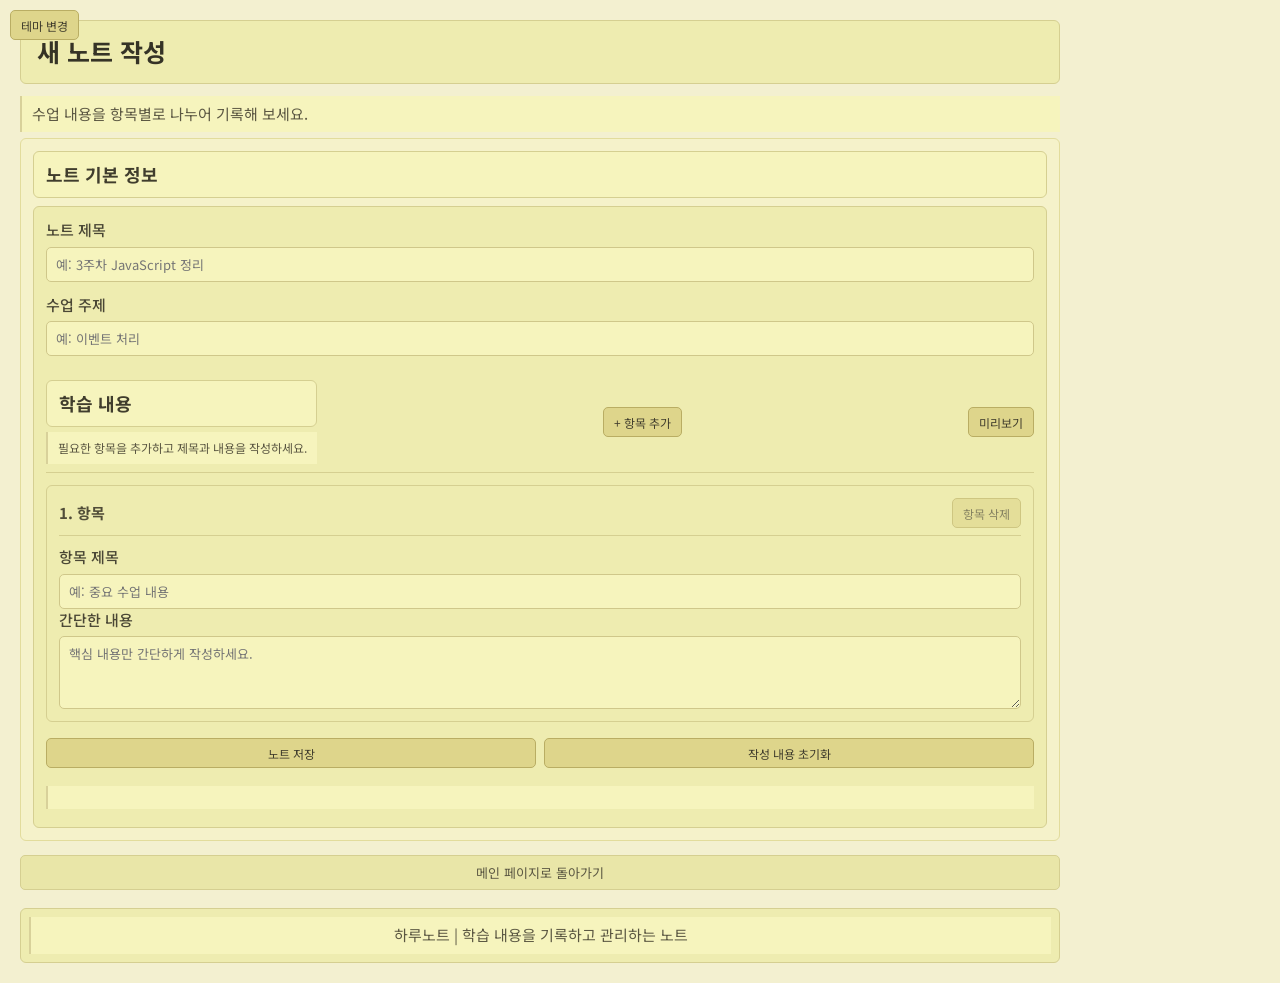
==== newnote.html @ ce01e960 "중간시험 사이트 추가" ====
<!DOCTYPE html>
<html lang="ko">
<head>
    <meta charset="UTF-8">
    <meta name="viewport" content="width=device-width, initial-scale=1.0">
    <meta name="description" content="하루노트에서 수업 내용을 항목별로 정리합니다.">
    <title>새 노트 작성 | 하루노트</title>
    <link rel="stylesheet" href="style.css">
    <script src="script.js" defer></script>
    <script src="newnote.js" defer></script>
</head>
<body>
    <header>
        <button type="button" id="themeButton" class="theme-button">테마 변경</button>
        <h1>새 노트 작성</h1>
        <p>수업 내용을 항목별로 나누어 기록해 보세요.</p>
    </header>

    <main>
        <section id="newNoteSection">
            <h2>노트 기본 정보</h2>

            <form id="newNoteForm">
                <div class="form-group">
                    <label for="noteTitle">노트 제목</label>
                    <input
                        type="text"
                        id="noteTitle"
                        maxlength="60"
                        placeholder="예: 3주차 JavaScript 정리"
                        required
                    >
                </div>

                <div class="form-group">
                    <label for="noteSubject">수업 주제</label>
                    <input
                        type="text"
                        id="noteSubject"
                        maxlength="60"
                        placeholder="예: 이벤트 처리"
                    >
                </div>

                <div class="note-section-heading">
                    <div>
                        <h2>학습 내용</h2>
                        <p>필요한 항목을 추가하고 제목과 내용을 작성하세요.</p>
                    </div>
                    <button type="button" id="addSectionButton">
                        + 항목 추가
                    </button>

                     <button type="button" id="previewButton">
            미리보기
        </button>
                </div>

                <div id="noteSections">
                    <article class="note-section-item">
                        <div class="note-section-item-header">
                            <h3 class="section-number">1. 항목</h3>
                            <button
                                type="button"
                                class="delete-section-button"
                            >
                                항목 삭제
                            </button>
                        </div>

                        <div class="form-group">
                            <label class="section-title-label">항목 제목</label>
                            <input
                                type="text"
                                class="section-title"
                                maxlength="80"
                                placeholder="예: 중요 수업 내용"
                                required
                            >
                        </div>

                        <div class="form-group">
    <label class="section-content-label">간단한 내용</label>
    <textarea
        class="section-content"
        rows="3"
        maxlength="1000"
        placeholder="핵심 내용만 간단하게 작성하세요."
        required
    ></textarea>
</div>
                    </article>
                </div>

                <div class="form-buttons">
                    <button type="submit" id="newNoteSaveButton">
                        노트 저장
                    </button>
                    <button type="reset" id="newNoteResetButton">
                        작성 내용 초기화
                    </button>
                </div>

                <p id="newNoteMessage" aria-live="polite"></p>
            </form>
        </section>

        <nav aria-label="페이지 이동">
            <a href="index.html">메인 페이지로 돌아가기</a>
        </nav>
    </main>

    <footer>
        <p>하루노트 | 학습 내용을 기록하고 관리하는 노트</p>
    </footer>
</body>
</html>
---- style.css ----
@import url("https://fonts.googleapis.com/css2?family=Noto+Sans+KR:wght@400;500;700&display=swap");

* {
    box-sizing: border-box;
}

html {
    scroll-behavior: smooth;
}

body {
    margin: 0;
    padding: 20px;
    padding-right: 220px;
    color: #4a4735;
    font-family: "Noto Sans KR", sans-serif;
    font-size: 15px;
    line-height: 1.5;
    background-color: #f3f0d0;
}

header,
main,
footer {
    width: 100%;
    max-width: 1100px;
    margin: 0 auto;
}

h1, h2, h3, h4, p {
    overflow-wrap: anywhere;
}

h1 {
    margin: 0 0 12px;
    padding: 12px 16px;
    border: 1px solid #d5cf91;
    border-radius: 6px;
    background-color: #eeecb0;
    color: #353326;
    font-size: 25px;
}

h2 {
    margin: 0 0 10px;
    padding: 9px 12px;
    border: 1px solid #d5cf91;
    border-radius: 6px;
    background-color: #f6f4bd;
    color: #403d2d;
    font-size: 18px;
}

h3 {
    margin: 10px 0 6px;
    padding: 5px 8px;
    border-bottom: 1px solid #d5cf91;
    color: #514d38;
    font-size: 15px;
}

h4 {
    margin: 0 0 6px;
    color: #403d2d;
}

p {
    margin: 6px 0;
    padding: 7px 10px;
    border-left: 2px solid #d8d19a;
    background-color: #f6f4bd;
    color: #5b5742;
}

a {
    color: #655b32;
}

a:focus-visible,
button:focus-visible,
input:focus-visible,
textarea:focus-visible {
    outline: 2px solid #8b8040;
    outline-offset: 2px;
}

/* 상단 영역 */
.header-layout {
    display: flex;
    align-items: flex-start;
    justify-content: space-between;
    gap: 14px;
}

.header-intro {
    flex: 1;
    min-width: 0;
}

.service-subtitle {
    margin-bottom: 6px;
    font-size: 15px;
    font-weight: 700;
}

/* 메뉴 */
nav {
    display: flex;
    flex-wrap: wrap;
    gap: 8px;
    margin: 12px auto;
}

nav a {
    flex: 1;
    min-width: 0;
    padding: 7px 9px;
    border: 1px solid #d5cf91;
    border-radius: 5px;
    background-color: #e9e6a8;
    color: #5b5742;
    text-align: center;
    text-decoration: none;
    font-size: 13px;
}

nav a:hover {
    background-color: #ded58b;
}

/* 페이지 콘텐츠 */
main {
    min-width: 0;
}

main > section {
    margin-bottom: 14px;
    padding: 12px;
    border: 1px solid #e2dc9c;
    border-radius: 6px;
    background-color: rgb(246 244 189 / 35%);
}

main > section > p {
    font-size: 13px;
}

main > section > h2 {
    margin-bottom: 8px;
}

/* 기능 카드 */
.feature-grid {
    display: grid;
    grid-template-columns: repeat(3, minmax(0, 1fr));
    align-items: stretch;
    gap: 8px;
    margin: 10px 0;
}

.feature-card {
    min-width: 0;
    margin: 0;
    padding: 9px;
    border: 1px solid #d5cf91;
    border-radius: 5px;
    background-color: #e9e6a8;
    color: #5b5742;
}

.feature-card h3 {
    margin: 0 0 5px;
    padding: 0 0 5px;
    font-size: 13px;
}

.feature-card p {
    margin: 0;
    padding: 6px;
    font-size: 12px;
    line-height: 1.45;
}

/* 이용 순서 */
.flow-list {
    display: flex;
    align-items: stretch;
    gap: 12px;
    list-style: none;
    padding: 0;
    margin: 10px 0;
}

.flow-list li {
    position: relative;
    flex: 1;
    min-width: 0;
    padding: 8px;
    border: 1px solid #d0c87f;
    border-radius: 5px;
    background-color: #f6f4bd;
    color: #514d38;
    text-align: center;
    font-size: 12px;
}

.flow-list li:not(:last-child)::after {
    content: "→";
    position: absolute;
    right: -11px;
    top: 50%;
    transform: translateY(-50%);
    color: #a59b55;
    font-weight: 700;
}

ol:not(.flow-list) {
    padding-left: 22px;
}

ol:not(.flow-list) li {
    padding: 2px 0;
}

/* 학습 체크리스트: 오른쪽 위 */
#studyChecklist {
    position: fixed;
    top: 16px;
    right: 16px;
    z-index: 1000;
    width: 175px;
    max-height: 40vh;
    overflow-y: auto;
    padding: 10px;
    border: 1px solid #d5cf91;
    border-radius: 6px;
    background-color: #eeecb0;
    box-shadow: 0 3px 10px rgb(74 71 53 / 10%);
}

#studyChecklist h2 {
    margin: 0 0 8px;
    font-size: 14px;
}

.study-list {
    list-style: none;
    padding: 0;
    margin: 6px 0;
}

.study-list li {
    margin: 4px 0;
    padding: 5px 6px;
    border-radius: 4px;
    background-color: rgb(255 255 255 / 20%);
}

.study-item {
    display: flex;
    align-items: center;
    gap: 6px;
    margin: 0;
    font-size: 12px;
    cursor: pointer;
}

.study-item input {
    flex: 0 0 auto;
    width: auto;
    margin: 0;
}

#studyProgress,
#studyCompleteMessage {
    margin: 5px 0;
    font-size: 12px;
}

#studyProgress {
    font-weight: 700;
}

#studyCompleteButton {
    width: 100%;
}

/* 테마 버튼 */
.theme-button {
    position: fixed;
    top: 10px;
    left: 10px;
    z-index: 1100;
}

/* 간단 메모: 체크리스트 아래 */
#memoWidget {
    position: fixed;
    top: calc(16px + 40vh + 12px);
    right: 16px;
    z-index: 900;
    width: 175px;
    max-height: 35vh;
    overflow-y: auto;
    padding: 10px;
    border: 1px solid #d5cf91;
    border-radius: 6px;
    background-color: #eeecb0;
    color: #4a4735;
    box-shadow: 0 3px 10px rgb(74 71 53 / 10%);
}

#memoWidget label {
    display: block;
    margin-bottom: 5px;
    font-size: 13px;
    font-weight: 700;
}

#memoWidget input,
#memoWidget textarea {
    width: 100%;
}

#memoWidget p {
    margin-bottom: 0;
    font-size: 11px;
}

/* 버튼 */
button {
    min-height: 30px;
    padding: 5px 10px;
    border: 1px solid #b9ad63;
    border-radius: 5px;
    background-color: #ded58b;
    color: #403d2d;
    font-family: "Noto Sans KR", sans-serif;
    font-size: 12px;
    cursor: pointer;
}

button:hover:not(:disabled) {
    background-color: #d3c879;
}

button:disabled {
    opacity: 0.6;
    cursor: not-allowed;
}

/* 입력 요소 */
input,
textarea {
    width: 100%;
    min-width: 0;
    padding: 7px 9px;
    border: 1px solid #cfc78a;
    border-radius: 5px;
    background-color: #f6f4bd;
    color: #403d2d;
    font-family: "Noto Sans KR", sans-serif;
    font-size: 13px;
}

input[type="checkbox"] {
    accent-color: #82783d;
}

textarea {
    resize: vertical;
}

/* 노트 작성 폼 */
#noteForm,
#newNoteForm {
    display: flex;
    flex-direction: column;
    align-items: stretch;
    gap: 8px;
    padding: 12px;
    border: 1px solid #d5cf91;
    border-radius: 6px;
    background-color: #eeecb0;
}

#noteForm label,
#newNoteForm label {
    font-weight: 500;
}

.form-group {
    display: flex;
    flex-direction: column;
    gap: 5px;
}

.form-buttons {
    display: flex;
    flex-wrap: wrap;
    gap: 8px;
    margin-top: 4px;
}

#saveMessage,
#newNoteMessage,
#memoMessage,
#studyCompleteMessage,
#noteListMessage {
    min-height: 1.5em;
    overflow-wrap: anywhere;
}

#saveMessage.is-saved {
    background-color: #e9edcf;
    color: #40543b;
    font-weight: 700;
}

#saveMessage.is-error {
    background-color: #f4e5bd;
    color: #76502c;
    font-weight: 700;
}

/* 저장된 노트 */
.note-list {
    display: grid;
    grid-template-columns: repeat(auto-fit, minmax(220px, 1fr));
    gap: 8px;
    padding: 0;
    margin: 8px 0;
    list-style: none;
}

.note-item {
    min-width: 0;
    padding: 10px;
    border: 1px solid #d5cf91;
    border-radius: 5px;
    background-color: #e9e6a8;
    color: #5b5742;
}

.note-item h4 {
    font-size: 14px;
}

.note-item p {
    white-space: pre-wrap;
    font-size: 12px;
}

.note-item small {
    display: block;
    margin-top: 6px;
    font-size: 11px;
}

.note-buttons {
    display: flex;
    flex-wrap: wrap;
    gap: 6px;
    margin-top: 8px;
}

/* 새 노트 작성 링크 */
.note-create-link {
    margin-top: 6px;
    padding: 8px 10px;
    border: 1px solid #d8d08a;
    border-radius: 5px;
    background-color: rgb(255 255 255 / 25%);
    text-align: center;
}

.note-create-link a {
    display: block;
    color: #655b32;
    font-size: 12px;
    text-decoration: none;
}

.note-create-link a:hover {
    text-decoration: underline;
}

/* 탭 */
.tabs {
    display: flex;
    flex-wrap: wrap;
    gap: 6px;
    margin-bottom: 8px;
}

.tab {
    background-color: #e9e6a8;
}

.tab.is-active {
    border-bottom: 3px solid #82783d;
    background-color: #ded58b;
    font-weight: 700;
}

.panel {
    padding: 12px;
    border: 1px solid #d5cf91;
    border-radius: 6px;
    background-color: #f6f4bd;
    color: #4a4735;
}

.panel[hidden],
[hidden] {
    display: none !important;
}

/* 하단 */
footer {
    margin-top: 18px;
    padding: 8px;
    border: 1px solid #d5cf91;
    border-radius: 6px;
    background-color: #eeecb0;
    color: #5b5742;
    text-align: center;
}

footer p {
    margin: 0;
}

/* 다크 테마 */
body.dark {
    background-color: #20212a;
    color: #f4f4f8;
}

body.dark h1,
body.dark footer,
body.dark #studyChecklist,
body.dark #memoWidget,
body.dark #noteForm,
body.dark #newNoteForm {
    border-color: #50515f;
    background-color: #2d2e38;
    color: #f4f4f8;
}

body.dark h2,
body.dark p,
body.dark .panel {
    border-color: #50515f;
    background-color: #2d2e38;
    color: #f4f4f8;
}

body.dark h3,
body.dark h4 {
    color: #f4f4f8;
}

body.dark main > section {
    border-color: #50515f;
    background-color: rgb(45 46 56 / 45%);
}

body.dark nav a,
body.dark .feature-card,
body.dark .note-item,
body.dark .flow-list li,
body.dark .study-list li,
body.dark .note-create-link {
    border-color: #50515f;
    background-color: #363744;
    color: #f4f4f8;
}

body.dark button,
body.dark .tab {
    border-color: #50515f;
    background-color: #363744;
    color: #f4f4f8;
}

body.dark button:hover:not(:disabled),
body.dark .tab.is-active {
    background-color: #48495a;
}

body.dark input,
body.dark textarea {
    border-color: #50515f;
    background-color: #20212a;
    color: #f4f4f8;
}

body.dark .note-create-link a {
    color: #f4f4f8;
}

body.dark #saveMessage.is-saved {
    background-color: #293b2c;
    color: #a9e5a5;
}

body.dark #saveMessage.is-error {
    background-color: #44332d;
    color: #ffb4a6;
}

/* 노트 목록 영역 */
#noteListSection {
    display: flex;
    flex-direction: column;
    gap: 8px;
}

#noteListSection .note-create-link {
    margin: 0;
    padding: 8px 10px;
    border: 1px solid #d5cf91;
    border-radius: 5px;
    background-color: #e9e6a8;
    text-align: center;
}

#noteListSection .note-create-link a {
    display: block;
    color: #5b5742;
    font-size: 13px;
    text-decoration: none;
}

#noteListSection .note-create-link a:hover {
    text-decoration: underline;
}

/* 태블릿 및 모바일 */
@media (max-width: 768px) {
    body {
         padding-right: 390px;
    }
    .header-layout {
        flex-direction: column;
    }

    @media (max-width: 768px) {
    body {
        padding-right: 16px;
    }

    #studyChecklist,
    #memoWidget {
        position: static;
        width: 100%;
        max-height: none;
        overflow: visible;
        margin: 12px 0;
    }
}

    .feature-grid,
    .note-list {
        grid-template-columns: 1fr;
    }

    nav {
        flex-direction: column;
        gap: 6px;
    }

    nav a {
        flex: none;
        width: 100%;
    }

    .flow-list {
        flex-direction: column;
        gap: 14px;
    }

    .flow-list li {
        width: 100%;
    }

    .flow-list li:not(:last-child)::after {
        content: "↓";
        top: auto;
        right: 50%;
        bottom: -15px;
        transform: translateX(50%);
    }

    main {
        padding-bottom: 0;
    }
}

@media (max-width: 390px) {
    body {
        padding: 12px;
    }

    h1 {
        padding: 10px 12px;
        font-size: 22px;
    }

    h2 {
        font-size: 16px;
    }

    main > section {
        padding: 9px;
    }

    .form-buttons button {
        flex: 1;
    }
}


/* 새 노트 작성 화면 */
#newNoteSection {
    min-width: 0;
}

#newNoteForm {
    display: flex;
    flex-direction: column;
    gap: 12px;
}

#newNoteForm .form-group {
    display: flex;
    flex-direction: column;
    gap: 5px;
}

#newNoteForm input,
#newNoteForm textarea {
    width: 100%;
    min-width: 0;
}

.note-section-heading {
    display: flex;
    align-items: center;
    justify-content: space-between;
    flex-wrap: wrap;
    gap: 10px;
    margin-top: 12px;
    padding-bottom: 8px;
    border-bottom: 1px solid #d5cf91;
}

.note-section-heading h2 {
    margin: 0;
}

.note-section-heading p {
    margin: 5px 0 0;
    font-size: 12px;
}

#noteSections {
    display: flex;
    flex-direction: column;
    gap: 12px;
}

.note-section-item {
    min-width: 0;
    padding: 12px;
    border: 1px solid #d5cf91;
    border-radius: 6px;
    background-color: #eeecb0;
}

.note-section-item-header {
    display: flex;
    align-items: center;
    justify-content: space-between;
    gap: 8px;
    margin-bottom: 10px;
    padding-bottom: 7px;
    border-bottom: 1px solid #d5cf91;
}

.note-section-item-header h3 {
    margin: 0;
    padding: 0;
    border: 0;
    font-size: 15px;
}

.delete-section-button {
    flex-shrink: 0;
}

#addSectionButton {
    flex-shrink: 0;
}

#newNoteForm .form-buttons {
    display: flex;
    flex-wrap: wrap;
    gap: 8px;
}

#newNoteForm .form-buttons button {
    flex: 1;
}

#newNoteMessage {
    min-height: 1.5em;
    overflow-wrap: anywhere;
}

/* 다크 테마 */
body.dark .note-section-item {
    border-color: #50515f;
    background-color: #2d2e38;
    color: #f4f4f8;
}

body.dark .note-section-item-header {
    border-color: #50515f;
}

body.dark .note-section-item-header h3 {
    color: #f4f4f8;
}

/* 모바일 */
@media (max-width: 768px) {
    .note-section-heading {
        align-items: stretch;
        flex-direction: column;
    }

    #addSectionButton {
        width: 100%;
    }

    .note-section-item {
        padding: 9px;
    }
}

.note-section-actions {
    display: flex;
    flex-wrap: wrap;
    gap: 6px;
}

.note-section-actions button {
    padding: 8px 12px;
}

#newNoteForm .section-content {
    min-height: 65px;
    resize: vertical;
}

@media (max-width: 768px) {
    .note-section-actions {
        width: 100%;
    }

    .note-section-actions button {
        flex: 1;
    }
}
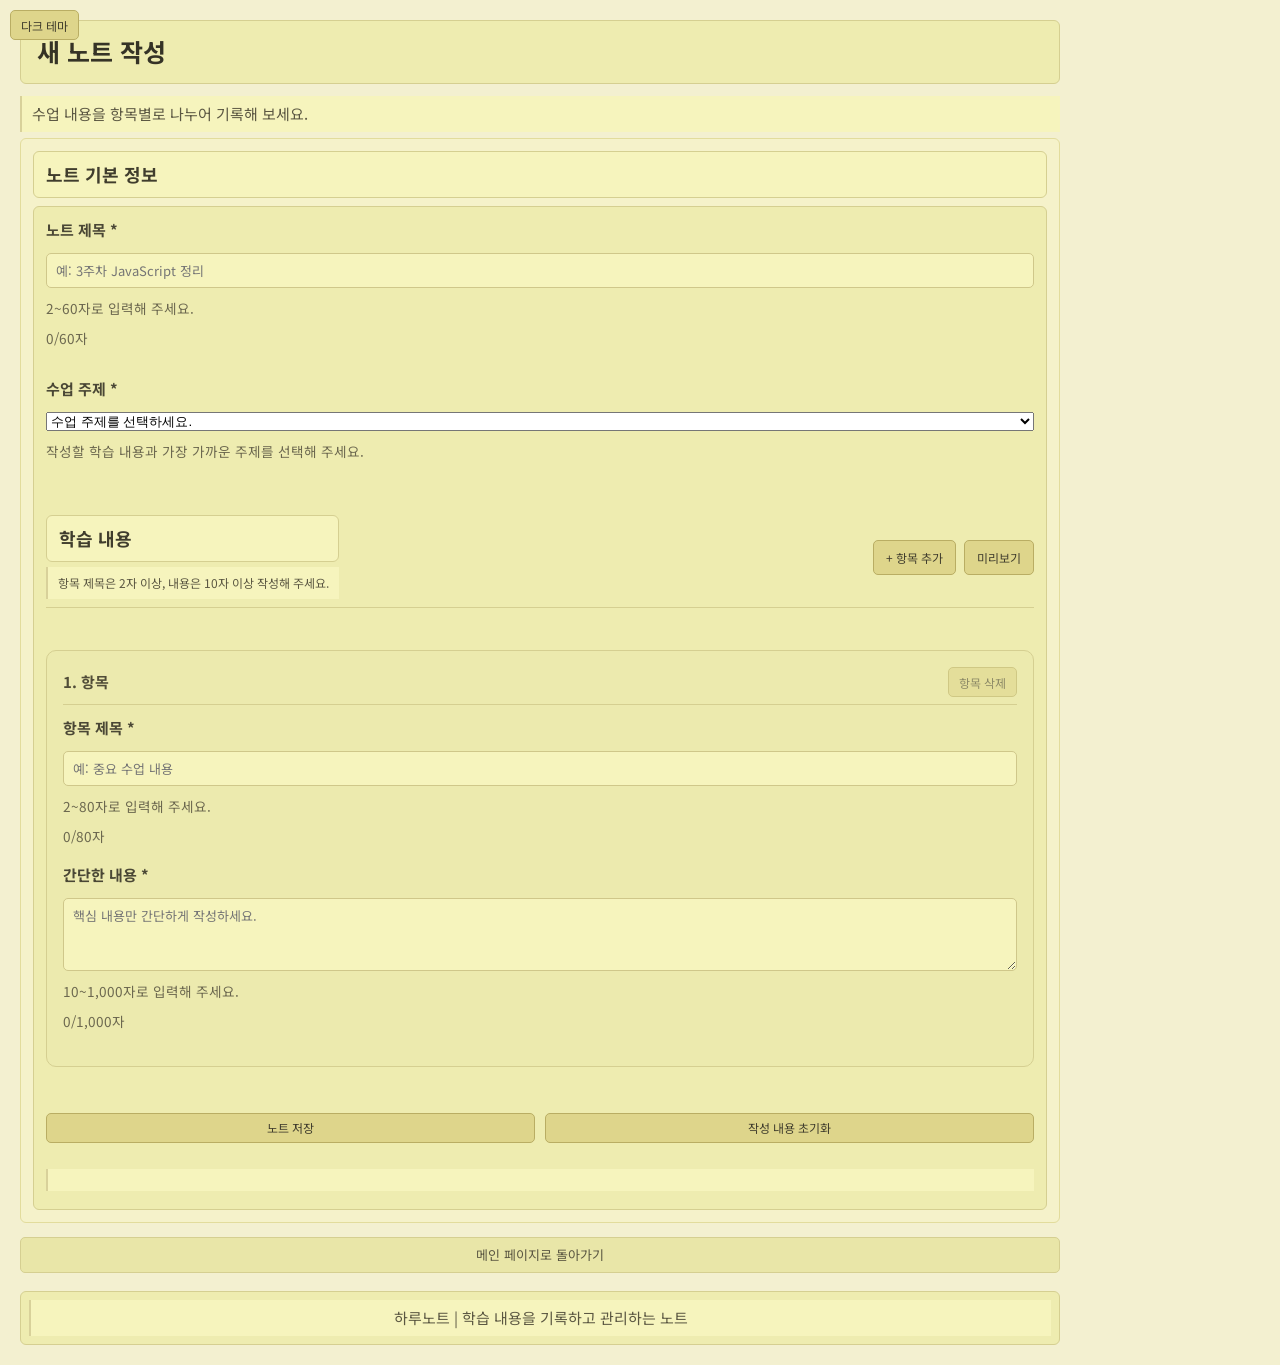
==== commit d4f4e2b0: "9주차 수업 내용" ====
--- a/newnote.html
+++ b/newnote.html
@@ -1,4 +1,3 @@
-
 <!DOCTYPE html>
 <html lang="ko">
 <head>
@@ -7,6 +6,7 @@
     <meta name="description" content="하루노트에서 수업 내용을 항목별로 정리합니다.">
     <title>새 노트 작성 | 하루노트</title>
     <link rel="stylesheet" href="style.css">
+    <link rel="stylesheet" href="style-additions.css">
     <script src="script.js" defer></script>
     <script src="newnote.js" defer></script>
 </head>
@@ -21,88 +21,114 @@
         <section id="newNoteSection">
             <h2>노트 기본 정보</h2>
 
-            <form id="newNoteForm">
+            <form id="newNoteForm" novalidate>
                 <div class="form-group">
-                    <label for="noteTitle">노트 제목</label>
+                    <label for="noteTitle">노트 제목 <span aria-hidden="true">*</span></label>
                     <input
                         type="text"
                         id="noteTitle"
+                        minlength="2"
                         maxlength="60"
                         placeholder="예: 3주차 JavaScript 정리"
+                        aria-describedby="noteTitleHelp noteTitleCount noteTitleError"
                         required
                     >
+                    <small id="noteTitleHelp" class="field-help">2~60자로 입력해 주세요.</small>
+                    <small id="noteTitleCount" class="field-count">0/60자</small>
+                    <p id="noteTitleError" class="field-feedback" aria-live="polite"></p>
                 </div>
 
                 <div class="form-group">
-                    <label for="noteSubject">수업 주제</label>
+                    <label for="noteSubject">수업 주제 <span aria-hidden="true">*</span></label>
+                    <select
+                        id="noteSubject"
+                        required
+                        aria-describedby="noteSubjectHelp noteSubjectError"
+                    >
+                        <option value="">수업 주제를 선택하세요.</option>
+                        <option value="Python">Python</option>
+                        <option value="HTML / CSS">HTML / CSS</option>
+                        <option value="JavaScript">JavaScript</option>
+                        <option value="Java">Java</option>
+                        <option value="기타">기타</option>
+                    </select>
+                    <small id="noteSubjectHelp" class="field-help">작성할 학습 내용과 가장 가까운 주제를 선택해 주세요.</small>
+                    <p id="noteSubjectError" class="field-feedback" aria-live="polite"></p>
+                </div>
+
+                <div id="customSubjectGroup" class="form-group conditional-field" hidden>
+                    <label for="customSubject">직접 입력할 주제 <span aria-hidden="true">*</span></label>
                     <input
                         type="text"
-                        id="noteSubject"
+                        id="customSubject"
+                        minlength="2"
                         maxlength="60"
-                        placeholder="예: 이벤트 처리"
+                        placeholder="수업 주제를 직접 입력하세요."
+                        aria-describedby="customSubjectHelp customSubjectError"
+                        disabled
                     >
+                    <small id="customSubjectHelp" class="field-help">2~60자로 입력해 주세요.</small>
+                    <p id="customSubjectError" class="field-feedback" aria-live="polite"></p>
                 </div>
 
                 <div class="note-section-heading">
                     <div>
                         <h2>학습 내용</h2>
-                        <p>필요한 항목을 추가하고 제목과 내용을 작성하세요.</p>
+                        <p>항목 제목은 2자 이상, 내용은 10자 이상 작성해 주세요.</p>
                     </div>
-                    <button type="button" id="addSectionButton">
-                        + 항목 추가
-                    </button>
-
-                     <button type="button" id="previewButton">
-            미리보기
-        </button>
+                    <div class="note-section-actions">
+                        <button type="button" id="addSectionButton">+ 항목 추가</button>
+                        <button type="button" id="previewButton">미리보기</button>
+                    </div>
                 </div>
 
                 <div id="noteSections">
                     <article class="note-section-item">
                         <div class="note-section-item-header">
                             <h3 class="section-number">1. 항목</h3>
-                            <button
-                                type="button"
-                                class="delete-section-button"
-                            >
-                                항목 삭제
-                            </button>
+                            <button type="button" class="delete-section-button">항목 삭제</button>
                         </div>
 
                         <div class="form-group">
-                            <label class="section-title-label">항목 제목</label>
+                            <label class="section-title-label" for="sectionTitle1">항목 제목 <span aria-hidden="true">*</span></label>
                             <input
                                 type="text"
+                                id="sectionTitle1"
                                 class="section-title"
+                                minlength="2"
                                 maxlength="80"
                                 placeholder="예: 중요 수업 내용"
                                 required
                             >
+                            <small class="field-help">2~80자로 입력해 주세요.</small>
+                            <small class="field-count section-title-count">0/80자</small>
+                            <p class="field-feedback section-title-error" aria-live="polite"></p>
                         </div>
 
                         <div class="form-group">
-    <label class="section-content-label">간단한 내용</label>
-    <textarea
-        class="section-content"
-        rows="3"
-        maxlength="1000"
-        placeholder="핵심 내용만 간단하게 작성하세요."
-        required
-    ></textarea>
-</div>
+                            <label class="section-content-label" for="sectionContent1">간단한 내용 <span aria-hidden="true">*</span></label>
+                            <textarea
+                                id="sectionContent1"
+                                class="section-content"
+                                rows="3"
+                                minlength="10"
+                                maxlength="1000"
+                                placeholder="핵심 내용만 간단하게 작성하세요."
+                                required
+                            ></textarea>
+                            <small class="field-help">10~1,000자로 입력해 주세요.</small>
+                            <small class="field-count section-content-count">0/1,000자</small>
+                            <p class="field-feedback section-content-error" aria-live="polite"></p>
+                        </div>
                     </article>
                 </div>
 
                 <div class="form-buttons">
-                    <button type="submit" id="newNoteSaveButton">
-                        노트 저장
-                    </button>
-                    <button type="reset" id="newNoteResetButton">
-                        작성 내용 초기화
-                    </button>
+                    <button type="submit" id="newNoteSaveButton">노트 저장</button>
+                    <button type="reset" id="newNoteResetButton">작성 내용 초기화</button>
                 </div>
 
-                <p id="newNoteMessage" aria-live="polite"></p>
+                <p id="newNoteMessage" class="form-status" aria-live="polite" role="status"></p>
             </form>
         </section>
 
--- a/style.css
+++ b/style.css
@@ -875,3 +875,167 @@
         flex: 1;
     }
 }
+
+/* 새 노트 입력 폼 과제 추가 스타일
+   newnote.html에서 기존 style.css 다음에 연결합니다. */
+
+#newNoteForm .form-group {
+    margin-bottom: 18px;
+}
+
+#newNoteForm label {
+    display: block;
+    margin-bottom: 6px;
+    font-weight: 700;
+}
+
+#newNoteForm input,
+#newNoteForm select,
+#newNoteForm textarea {
+    width: 100%;
+    max-width: 100%;
+}
+
+#newNoteForm .field-help,
+#newNoteForm .field-count {
+    display: inline-block;
+    margin-top: 5px;
+    color: #6c684f;
+    font-size: 0.85rem;
+}
+
+#newNoteForm .field-count {
+    float: right;
+    font-variant-numeric: tabular-nums;
+}
+
+#newNoteForm .field-feedback {
+    min-height: 1.2em;
+    margin: 4px 0 0;
+    color: #a33b2e;
+    font-size: 0.88rem;
+}
+
+#newNoteForm .field-feedback:empty {
+    display: none;
+}
+
+#newNoteForm .field-feedback.is-error,
+#newNoteForm .field-feedback:not(:empty) {
+    color: #a33b2e;
+}
+
+#newNoteForm [aria-invalid="true"] {
+    border: 2px solid #b84a3a;
+    outline-color: #b84a3a;
+}
+
+#newNoteForm .conditional-field[hidden] {
+    display: none;
+}
+
+#newNoteForm .note-section-heading {
+    display: flex;
+    align-items: center;
+    justify-content: space-between;
+    gap: 16px;
+    flex-wrap: wrap;
+    margin: 24px 0 16px;
+}
+
+#newNoteForm .note-section-actions {
+    display: flex;
+    gap: 8px;
+    flex-wrap: wrap;
+}
+
+#newNoteForm .note-section-item {
+    padding: 16px;
+    margin: 14px 0;
+    border: 1px solid #d5cf91;
+    border-radius: 10px;
+    background: rgba(233, 230, 168, 0.35);
+}
+
+#newNoteForm .note-section-item-header {
+    display: flex;
+    justify-content: space-between;
+    align-items: center;
+    gap: 10px;
+    margin-bottom: 12px;
+}
+
+#newNoteForm .note-section-item-header h3 {
+    margin: 0;
+}
+
+#newNoteForm button:disabled {
+    cursor: not-allowed;
+    opacity: 0.55;
+}
+
+#newNoteForm .form-status {
+    min-height: 1.5em;
+    margin-top: 14px;
+    font-weight: 700;
+}
+
+#newNoteForm .form-status.is-error {
+    color: #a33b2e;
+}
+
+#newNoteForm .form-status.is-saved {
+    color: #356b3d;
+}
+
+#newNoteForm .form-status.is-progress {
+    color: #80651b;
+}
+
+#newNoteForm .form-buttons {
+    display: flex;
+    flex-wrap: wrap;
+    gap: 10px;
+    margin-top: 20px;
+}
+
+#newNoteForm .form-buttons button {
+    min-width: 120px;
+}
+
+body.dark #newNoteForm .field-help,
+body.dark #newNoteForm .field-count {
+    color: #d2cfb8;
+}
+
+body.dark #newNoteForm .note-section-item {
+    background: rgba(80, 76, 48, 0.35);
+    border-color: #77704b;
+}
+
+body.dark #newNoteForm .field-feedback,
+body.dark #newNoteForm .form-status.is-error {
+    color: #ffaaa0;
+}
+
+body.dark #newNoteForm .form-status.is-saved {
+    color: #a7d9a9;
+}
+
+@media (max-width: 768px) {
+    #newNoteForm .note-section-heading {
+        align-items: stretch;
+        flex-direction: column;
+    }
+
+    #newNoteForm .note-section-actions,
+    #newNoteForm .form-buttons {
+        width: 100%;
+    }
+
+    #newNoteForm .note-section-actions button,
+    #newNoteForm .form-buttons button {
+        flex: 1 1 100%;
+        width: 100%;
+    }
+}
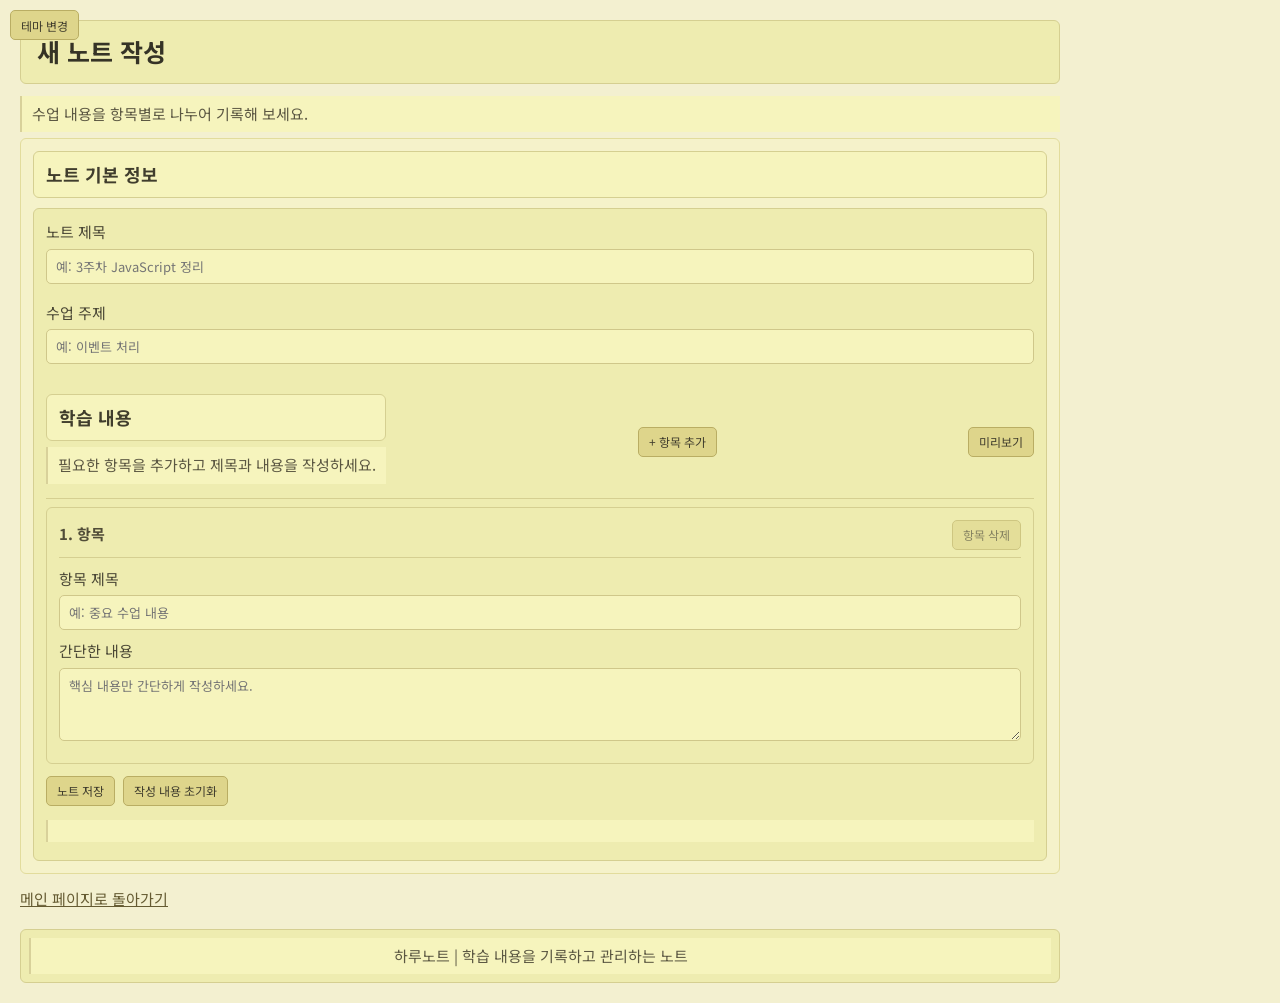
==== commit 2d67ffab: "10주차 과제" ====
--- a/newnote.html
+++ b/newnote.html
@@ -1,3 +1,4 @@
+
 <!DOCTYPE html>
 <html lang="ko">
 <head>
@@ -6,7 +7,6 @@
     <meta name="description" content="하루노트에서 수업 내용을 항목별로 정리합니다.">
     <title>새 노트 작성 | 하루노트</title>
     <link rel="stylesheet" href="style.css">
-    <link rel="stylesheet" href="style-additions.css">
     <script src="script.js" defer></script>
     <script src="newnote.js" defer></script>
 </head>
@@ -21,114 +21,88 @@
         <section id="newNoteSection">
             <h2>노트 기본 정보</h2>
 
-            <form id="newNoteForm" novalidate>
+            <form id="newNoteForm">
                 <div class="form-group">
-                    <label for="noteTitle">노트 제목 <span aria-hidden="true">*</span></label>
+                    <label for="noteTitle">노트 제목</label>
                     <input
                         type="text"
                         id="noteTitle"
-                        minlength="2"
                         maxlength="60"
                         placeholder="예: 3주차 JavaScript 정리"
-                        aria-describedby="noteTitleHelp noteTitleCount noteTitleError"
                         required
                     >
-                    <small id="noteTitleHelp" class="field-help">2~60자로 입력해 주세요.</small>
-                    <small id="noteTitleCount" class="field-count">0/60자</small>
-                    <p id="noteTitleError" class="field-feedback" aria-live="polite"></p>
                 </div>
 
                 <div class="form-group">
-                    <label for="noteSubject">수업 주제 <span aria-hidden="true">*</span></label>
-                    <select
-                        id="noteSubject"
-                        required
-                        aria-describedby="noteSubjectHelp noteSubjectError"
-                    >
-                        <option value="">수업 주제를 선택하세요.</option>
-                        <option value="Python">Python</option>
-                        <option value="HTML / CSS">HTML / CSS</option>
-                        <option value="JavaScript">JavaScript</option>
-                        <option value="Java">Java</option>
-                        <option value="기타">기타</option>
-                    </select>
-                    <small id="noteSubjectHelp" class="field-help">작성할 학습 내용과 가장 가까운 주제를 선택해 주세요.</small>
-                    <p id="noteSubjectError" class="field-feedback" aria-live="polite"></p>
-                </div>
-
-                <div id="customSubjectGroup" class="form-group conditional-field" hidden>
-                    <label for="customSubject">직접 입력할 주제 <span aria-hidden="true">*</span></label>
+                    <label for="noteSubject">수업 주제</label>
                     <input
                         type="text"
-                        id="customSubject"
-                        minlength="2"
+                        id="noteSubject"
                         maxlength="60"
-                        placeholder="수업 주제를 직접 입력하세요."
-                        aria-describedby="customSubjectHelp customSubjectError"
-                        disabled
+                        placeholder="예: 이벤트 처리"
                     >
-                    <small id="customSubjectHelp" class="field-help">2~60자로 입력해 주세요.</small>
-                    <p id="customSubjectError" class="field-feedback" aria-live="polite"></p>
                 </div>
 
                 <div class="note-section-heading">
                     <div>
                         <h2>학습 내용</h2>
-                        <p>항목 제목은 2자 이상, 내용은 10자 이상 작성해 주세요.</p>
+                        <p>필요한 항목을 추가하고 제목과 내용을 작성하세요.</p>
                     </div>
-                    <div class="note-section-actions">
-                        <button type="button" id="addSectionButton">+ 항목 추가</button>
-                        <button type="button" id="previewButton">미리보기</button>
-                    </div>
+                    <button type="button" id="addSectionButton">
+                        + 항목 추가
+                    </button>
+
+                     <button type="button" id="previewButton">
+            미리보기
+        </button>
                 </div>
 
                 <div id="noteSections">
                     <article class="note-section-item">
                         <div class="note-section-item-header">
                             <h3 class="section-number">1. 항목</h3>
-                            <button type="button" class="delete-section-button">항목 삭제</button>
+                            <button
+                                type="button"
+                                class="delete-section-button"
+                            >
+                                항목 삭제
+                            </button>
                         </div>
 
                         <div class="form-group">
-                            <label class="section-title-label" for="sectionTitle1">항목 제목 <span aria-hidden="true">*</span></label>
+                            <label class="section-title-label">항목 제목</label>
                             <input
                                 type="text"
-                                id="sectionTitle1"
                                 class="section-title"
-                                minlength="2"
                                 maxlength="80"
                                 placeholder="예: 중요 수업 내용"
                                 required
                             >
-                            <small class="field-help">2~80자로 입력해 주세요.</small>
-                            <small class="field-count section-title-count">0/80자</small>
-                            <p class="field-feedback section-title-error" aria-live="polite"></p>
                         </div>
 
                         <div class="form-group">
-                            <label class="section-content-label" for="sectionContent1">간단한 내용 <span aria-hidden="true">*</span></label>
-                            <textarea
-                                id="sectionContent1"
-                                class="section-content"
-                                rows="3"
-                                minlength="10"
-                                maxlength="1000"
-                                placeholder="핵심 내용만 간단하게 작성하세요."
-                                required
-                            ></textarea>
-                            <small class="field-help">10~1,000자로 입력해 주세요.</small>
-                            <small class="field-count section-content-count">0/1,000자</small>
-                            <p class="field-feedback section-content-error" aria-live="polite"></p>
-                        </div>
+    <label class="section-content-label">간단한 내용</label>
+    <textarea
+        class="section-content"
+        rows="3"
+        maxlength="1000"
+        placeholder="핵심 내용만 간단하게 작성하세요."
+        required
+    ></textarea>
+</div>
                     </article>
                 </div>
 
                 <div class="form-buttons">
-                    <button type="submit" id="newNoteSaveButton">노트 저장</button>
-                    <button type="reset" id="newNoteResetButton">작성 내용 초기화</button>
+                    <button type="submit" id="newNoteSaveButton">
+                        노트 저장
+                    </button>
+                    <button type="reset" id="newNoteResetButton">
+                        작성 내용 초기화
+                    </button>
                 </div>
 
-                <p id="newNoteMessage" class="form-status" aria-live="polite" role="status"></p>
+                <p id="newNoteMessage" aria-live="polite"></p>
             </form>
         </section>
 
--- a/style.css
+++ b/style.css
@@ -1,1041 +1,10 @@
-
 @import url("https://fonts.googleapis.com/css2?family=Noto+Sans+KR:wght@400;500;700&display=swap");
-
-* {
-    box-sizing: border-box;
-}
-
-html {
-    scroll-behavior: smooth;
-}
-
-body {
-    margin: 0;
-    padding: 20px;
-    padding-right: 220px;
-    color: #4a4735;
-    font-family: "Noto Sans KR", sans-serif;
-    font-size: 15px;
-    line-height: 1.5;
-    background-color: #f3f0d0;
-}
-
-header,
-main,
-footer {
-    width: 100%;
-    max-width: 1100px;
-    margin: 0 auto;
-}
-
-h1, h2, h3, h4, p {
-    overflow-wrap: anywhere;
-}
-
-h1 {
-    margin: 0 0 12px;
-    padding: 12px 16px;
-    border: 1px solid #d5cf91;
-    border-radius: 6px;
-    background-color: #eeecb0;
-    color: #353326;
-    font-size: 25px;
-}
-
-h2 {
-    margin: 0 0 10px;
-    padding: 9px 12px;
-    border: 1px solid #d5cf91;
-    border-radius: 6px;
-    background-color: #f6f4bd;
-    color: #403d2d;
-    font-size: 18px;
-}
-
-h3 {
-    margin: 10px 0 6px;
-    padding: 5px 8px;
-    border-bottom: 1px solid #d5cf91;
-    color: #514d38;
-    font-size: 15px;
-}
-
-h4 {
-    margin: 0 0 6px;
-    color: #403d2d;
-}
-
-p {
-    margin: 6px 0;
-    padding: 7px 10px;
-    border-left: 2px solid #d8d19a;
-    background-color: #f6f4bd;
-    color: #5b5742;
-}
-
-a {
-    color: #655b32;
-}
-
-a:focus-visible,
-button:focus-visible,
-input:focus-visible,
-textarea:focus-visible {
-    outline: 2px solid #8b8040;
-    outline-offset: 2px;
-}
-
-/* 상단 영역 */
-.header-layout {
-    display: flex;
-    align-items: flex-start;
-    justify-content: space-between;
-    gap: 14px;
-}
-
-.header-intro {
-    flex: 1;
-    min-width: 0;
-}
-
-.service-subtitle {
-    margin-bottom: 6px;
-    font-size: 15px;
-    font-weight: 700;
-}
-
-/* 메뉴 */
-nav {
-    display: flex;
-    flex-wrap: wrap;
-    gap: 8px;
-    margin: 12px auto;
-}
-
-nav a {
-    flex: 1;
-    min-width: 0;
-    padding: 7px 9px;
-    border: 1px solid #d5cf91;
-    border-radius: 5px;
-    background-color: #e9e6a8;
-    color: #5b5742;
-    text-align: center;
-    text-decoration: none;
-    font-size: 13px;
-}
-
-nav a:hover {
-    background-color: #ded58b;
-}
-
-/* 페이지 콘텐츠 */
-main {
-    min-width: 0;
-}
-
-main > section {
-    margin-bottom: 14px;
-    padding: 12px;
-    border: 1px solid #e2dc9c;
-    border-radius: 6px;
-    background-color: rgb(246 244 189 / 35%);
-}
-
-main > section > p {
-    font-size: 13px;
-}
-
-main > section > h2 {
-    margin-bottom: 8px;
-}
-
-/* 기능 카드 */
-.feature-grid {
-    display: grid;
-    grid-template-columns: repeat(3, minmax(0, 1fr));
-    align-items: stretch;
-    gap: 8px;
-    margin: 10px 0;
-}
-
-.feature-card {
-    min-width: 0;
-    margin: 0;
-    padding: 9px;
-    border: 1px solid #d5cf91;
-    border-radius: 5px;
-    background-color: #e9e6a8;
-    color: #5b5742;
-}
-
-.feature-card h3 {
-    margin: 0 0 5px;
-    padding: 0 0 5px;
-    font-size: 13px;
-}
-
-.feature-card p {
-    margin: 0;
-    padding: 6px;
-    font-size: 12px;
-    line-height: 1.45;
-}
-
-/* 이용 순서 */
-.flow-list {
-    display: flex;
-    align-items: stretch;
-    gap: 12px;
-    list-style: none;
-    padding: 0;
-    margin: 10px 0;
-}
-
-.flow-list li {
-    position: relative;
-    flex: 1;
-    min-width: 0;
-    padding: 8px;
-    border: 1px solid #d0c87f;
-    border-radius: 5px;
-    background-color: #f6f4bd;
-    color: #514d38;
-    text-align: center;
-    font-size: 12px;
-}
-
-.flow-list li:not(:last-child)::after {
-    content: "→";
-    position: absolute;
-    right: -11px;
-    top: 50%;
-    transform: translateY(-50%);
-    color: #a59b55;
-    font-weight: 700;
-}
-
-ol:not(.flow-list) {
-    padding-left: 22px;
-}
-
-ol:not(.flow-list) li {
-    padding: 2px 0;
-}
-
-/* 학습 체크리스트: 오른쪽 위 */
-#studyChecklist {
-    position: fixed;
-    top: 16px;
-    right: 16px;
-    z-index: 1000;
-    width: 175px;
-    max-height: 40vh;
-    overflow-y: auto;
-    padding: 10px;
-    border: 1px solid #d5cf91;
-    border-radius: 6px;
-    background-color: #eeecb0;
-    box-shadow: 0 3px 10px rgb(74 71 53 / 10%);
-}
-
-#studyChecklist h2 {
-    margin: 0 0 8px;
-    font-size: 14px;
-}
-
-.study-list {
-    list-style: none;
-    padding: 0;
-    margin: 6px 0;
-}
-
-.study-list li {
-    margin: 4px 0;
-    padding: 5px 6px;
-    border-radius: 4px;
-    background-color: rgb(255 255 255 / 20%);
-}
-
-.study-item {
-    display: flex;
-    align-items: center;
-    gap: 6px;
-    margin: 0;
-    font-size: 12px;
-    cursor: pointer;
-}
-
-.study-item input {
-    flex: 0 0 auto;
-    width: auto;
-    margin: 0;
-}
-
-#studyProgress,
-#studyCompleteMessage {
-    margin: 5px 0;
-    font-size: 12px;
-}
-
-#studyProgress {
-    font-weight: 700;
-}
-
-#studyCompleteButton {
-    width: 100%;
-}
-
-/* 테마 버튼 */
-.theme-button {
-    position: fixed;
-    top: 10px;
-    left: 10px;
-    z-index: 1100;
-}
-
-/* 간단 메모: 체크리스트 아래 */
-#memoWidget {
-    position: fixed;
-    top: calc(16px + 40vh + 12px);
-    right: 16px;
-    z-index: 900;
-    width: 175px;
-    max-height: 35vh;
-    overflow-y: auto;
-    padding: 10px;
-    border: 1px solid #d5cf91;
-    border-radius: 6px;
-    background-color: #eeecb0;
-    color: #4a4735;
-    box-shadow: 0 3px 10px rgb(74 71 53 / 10%);
-}
-
-#memoWidget label {
-    display: block;
-    margin-bottom: 5px;
-    font-size: 13px;
-    font-weight: 700;
-}
-
-#memoWidget input,
-#memoWidget textarea {
-    width: 100%;
-}
-
-#memoWidget p {
-    margin-bottom: 0;
-    font-size: 11px;
-}
-
-/* 버튼 */
-button {
-    min-height: 30px;
-    padding: 5px 10px;
-    border: 1px solid #b9ad63;
-    border-radius: 5px;
-    background-color: #ded58b;
-    color: #403d2d;
-    font-family: "Noto Sans KR", sans-serif;
-    font-size: 12px;
-    cursor: pointer;
-}
-
-button:hover:not(:disabled) {
-    background-color: #d3c879;
-}
-
-button:disabled {
-    opacity: 0.6;
-    cursor: not-allowed;
-}
-
-/* 입력 요소 */
-input,
-textarea {
-    width: 100%;
-    min-width: 0;
-    padding: 7px 9px;
-    border: 1px solid #cfc78a;
-    border-radius: 5px;
-    background-color: #f6f4bd;
-    color: #403d2d;
-    font-family: "Noto Sans KR", sans-serif;
-    font-size: 13px;
-}
-
-input[type="checkbox"] {
-    accent-color: #82783d;
-}
-
-textarea {
-    resize: vertical;
-}
-
-/* 노트 작성 폼 */
-#noteForm,
-#newNoteForm {
-    display: flex;
-    flex-direction: column;
-    align-items: stretch;
-    gap: 8px;
-    padding: 12px;
-    border: 1px solid #d5cf91;
-    border-radius: 6px;
-    background-color: #eeecb0;
-}
-
-#noteForm label,
-#newNoteForm label {
-    font-weight: 500;
-}
-
-.form-group {
-    display: flex;
-    flex-direction: column;
-    gap: 5px;
-}
-
-.form-buttons {
-    display: flex;
-    flex-wrap: wrap;
-    gap: 8px;
-    margin-top: 4px;
-}
-
-#saveMessage,
-#newNoteMessage,
-#memoMessage,
-#studyCompleteMessage,
-#noteListMessage {
-    min-height: 1.5em;
-    overflow-wrap: anywhere;
-}
-
-#saveMessage.is-saved {
-    background-color: #e9edcf;
-    color: #40543b;
-    font-weight: 700;
-}
-
-#saveMessage.is-error {
-    background-color: #f4e5bd;
-    color: #76502c;
-    font-weight: 700;
-}
-
-/* 저장된 노트 */
-.note-list {
-    display: grid;
-    grid-template-columns: repeat(auto-fit, minmax(220px, 1fr));
-    gap: 8px;
-    padding: 0;
-    margin: 8px 0;
-    list-style: none;
-}
-
-.note-item {
-    min-width: 0;
-    padding: 10px;
-    border: 1px solid #d5cf91;
-    border-radius: 5px;
-    background-color: #e9e6a8;
-    color: #5b5742;
-}
-
-.note-item h4 {
-    font-size: 14px;
-}
-
-.note-item p {
-    white-space: pre-wrap;
-    font-size: 12px;
-}
-
-.note-item small {
-    display: block;
-    margin-top: 6px;
-    font-size: 11px;
-}
-
-.note-buttons {
-    display: flex;
-    flex-wrap: wrap;
-    gap: 6px;
-    margin-top: 8px;
-}
-
-/* 새 노트 작성 링크 */
-.note-create-link {
-    margin-top: 6px;
-    padding: 8px 10px;
-    border: 1px solid #d8d08a;
-    border-radius: 5px;
-    background-color: rgb(255 255 255 / 25%);
-    text-align: center;
-}
-
-.note-create-link a {
-    display: block;
-    color: #655b32;
-    font-size: 12px;
-    text-decoration: none;
-}
-
-.note-create-link a:hover {
-    text-decoration: underline;
-}
-
-/* 탭 */
-.tabs {
-    display: flex;
-    flex-wrap: wrap;
-    gap: 6px;
-    margin-bottom: 8px;
-}
-
-.tab {
-    background-color: #e9e6a8;
-}
-
-.tab.is-active {
-    border-bottom: 3px solid #82783d;
-    background-color: #ded58b;
-    font-weight: 700;
-}
-
-.panel {
-    padding: 12px;
-    border: 1px solid #d5cf91;
-    border-radius: 6px;
-    background-color: #f6f4bd;
-    color: #4a4735;
-}
-
-.panel[hidden],
-[hidden] {
-    display: none !important;
-}
-
-/* 하단 */
-footer {
-    margin-top: 18px;
-    padding: 8px;
-    border: 1px solid #d5cf91;
-    border-radius: 6px;
-    background-color: #eeecb0;
-    color: #5b5742;
-    text-align: center;
-}
-
-footer p {
-    margin: 0;
-}
-
+*{box-sizing:border-box}html{scroll-behavior:smooth;scroll-padding-top:16px}body{margin:0;padding:20px;padding-right:220px;color:#4a4735;font-family:"Noto Sans KR",sans-serif;font-size:15px;line-height:1.5;background:#f3f0d0}header,main,footer{width:100%;max-width:1100px;margin:0 auto}h1,h2,h3,h4,p{overflow-wrap:anywhere}h1{margin:0 0 12px;padding:12px 16px;border:1px solid #d5cf91;border-radius:6px;background:#eeecb0;color:#353326;font-size:25px}h2{margin:0 0 10px;padding:9px 12px;border:1px solid #d5cf91;border-radius:6px;background:#f6f4bd;color:#403d2d;font-size:18px}h3{margin:10px 0 6px;padding:5px 8px;border-bottom:1px solid #d5cf91;color:#514d38;font-size:15px}h4{margin:0 0 6px;color:#403d2d}p{margin:6px 0;padding:7px 10px;border-left:2px solid #d8d19a;background:#f6f4bd;color:#5b5742}a{color:#655b32}a:focus-visible,button:focus-visible,input:focus-visible,textarea:focus-visible{outline:2px solid #8b8040;outline-offset:2px}.header-layout{display:flex;align-items:flex-start;justify-content:space-between;gap:14px}.header-intro{flex:1;min-width:0}.service-subtitle{margin-bottom:6px;font-size:15px;font-weight:700}main{min-width:0}main>section{margin-bottom:14px;padding:12px;border:1px solid #e2dc9c;border-radius:6px;background:rgb(246 244 189 / 35%)}main>section>p{font-size:13px}.feature-grid{display:grid;grid-template-columns:repeat(3,minmax(0,1fr));gap:8px;margin:10px 0}.feature-card{min-width:0;margin:0;padding:9px;border:1px solid #d5cf91;border-radius:5px;background:#e9e6a8;color:#5b5742}.feature-card h3{margin:0 0 5px;padding:0 0 5px;font-size:13px}.feature-card p{margin:0;padding:6px;font-size:12px;line-height:1.45}.flow-list{display:flex;align-items:stretch;gap:12px;list-style:none;padding:0;margin:10px 0}.flow-list li{position:relative;flex:1;min-width:0;padding:8px;border:1px solid #d0c87f;border-radius:5px;background:#f6f4bd;text-align:center;font-size:12px}.flow-list li:not(:last-child):after{content:"→";position:absolute;right:-11px;top:50%;transform:translateY(-50%);color:#a59b55;font-weight:700}ol:not(.flow-list){padding-left:22px}ol:not(.flow-list) li{padding:2px 0}#studyChecklist{position:fixed;top:16px;right:16px;z-index:1000;width:175px;max-height:40vh;overflow-y:auto;padding:10px;border:1px solid #d5cf91;border-radius:6px;background:#eeecb0;box-shadow:0 3px 10px rgb(74 71 53 / 10%)}#studyChecklist h2{margin:0 0 8px;font-size:14px}.study-list{list-style:none;padding:0;margin:6px 0}.study-list li{margin:4px 0;padding:5px 6px;border-radius:4px}.study-item{display:flex;align-items:center;gap:6px;margin:0;font-size:12px;cursor:pointer}.study-item input{flex:0 0 auto;width:auto;margin:0}#studyProgress,#studyCompleteMessage{margin:5px 0;font-size:12px}#studyProgress{font-weight:700}.theme-button{position:fixed;top:10px;left:10px;z-index:1100}#memoWidget{position:fixed;top:calc(16px + 40vh + 12px);right:16px;z-index:900;width:175px;max-height:35vh;overflow-y:auto;padding:10px;border:1px solid #d5cf91;border-radius:6px;background:#eeecb0;box-shadow:0 3px 10px rgb(74 71 53 / 10%)}#memoWidget label{display:block;margin-bottom:5px;font-size:13px;font-weight:700}#memoWidget p{margin-bottom:0;font-size:11px}button{min-height:30px;padding:5px 10px;border:1px solid #b9ad63;border-radius:5px;background:#ded58b;color:#403d2d;font-family:inherit;font-size:12px;cursor:pointer}button:hover:not(:disabled){background:#d3c879}button:disabled{opacity:.6;cursor:not-allowed}input,textarea,select{width:100%;min-width:0;padding:7px 9px;border:1px solid #cfc78a;border-radius:5px;background:#f6f4bd;color:#403d2d;font-family:inherit;font-size:13px}input[type=checkbox]{accent-color:#82783d}textarea{resize:vertical}#noteForm,#newNoteForm{display:flex;flex-direction:column;gap:8px;padding:12px;border:1px solid #d5cf91;border-radius:6px;background:#eeecb0}.form-group{display:flex;flex-direction:column;gap:5px}.form-buttons{display:flex;flex-wrap:wrap;gap:8px;margin-top:4px}#saveMessage,#newNoteMessage,#memoMessage,#studyCompleteMessage,#noteListMessage,#dynamicNoteMessage{min-height:1.5em;overflow-wrap:anywhere}#saveMessage.is-saved,.is-saved{background:#e9edcf;color:#40543b;font-weight:700}.is-error{background:#f4e5bd;color:#76502c;font-weight:700}.note-list{display:grid;grid-template-columns:repeat(auto-fit,minmax(220px,1fr));gap:8px;padding:0;margin:8px 0;list-style:none}.note-item{min-width:0;padding:10px;border:1px solid #d5cf91;border-radius:5px;background:#e9e6a8;color:#5b5742}.note-item h4{font-size:14px}.note-item p{white-space:pre-wrap;font-size:12px}.note-item small{display:block;margin-top:6px;font-size:11px}.note-create-link{margin-top:6px;padding:8px 10px;border:1px solid #d8d08a;border-radius:5px;background:rgb(255 255 255 / 25%);text-align:center}.note-create-link a{display:block;color:#655b32;font-size:12px;text-decoration:none}.note-create-link a:hover{text-decoration:underline}.tabs,.note-filters{display:flex;flex-wrap:wrap;gap:6px;margin-bottom:8px}.tab,.filter-button{background:#e9e6a8}.tab.is-active,.filter-button.is-active{border-bottom:3px solid #82783d;background:#ded58b;font-weight:700}.panel{padding:12px;border:1px solid #d5cf91;border-radius:6px;background:#f6f4bd}.panel[hidden],[hidden]{display:none!important}footer{margin-top:18px;padding:8px;border:1px solid #d5cf91;border-radius:6px;background:#eeecb0;text-align:center}footer p{margin:0}
+/* 메뉴 탐색: PC와 모바일 모두 버튼으로 열고 닫기 */
+.main-nav{display:block;margin:12px auto}.menu-toggle{display:block;width:max-content;min-width:110px;margin-bottom:6px;text-align:center}.main-menu{display:none;flex-wrap:wrap;gap:8px;list-style:none;padding:0;margin:0}.main-nav.is-open .main-menu{display:flex}.main-menu li{flex:1;min-width:0}.main-menu a{display:block;padding:7px 9px;border:1px solid #d5cf91;border-radius:5px;background:#e9e6a8;color:#5b5742;text-align:center;text-decoration:none;font-size:13px}.main-menu a:hover{background:#ded58b}.main-menu a.is-current,.main-menu a[aria-current=location]{border-color:#82783d;background:#d9d18a;font-weight:700;box-shadow:inset 0 -3px #82783d}.note-filter-area{margin:12px 0;padding:10px;border:1px solid #d5cf91;border-radius:5px;background:rgb(255 255 255 / 18%)}.note-filter-area h3{margin-top:0}.result-count{font-size:12px;font-weight:700}.saved-note-sections{padding-left:20px}.saved-note-sections li{margin:6px 0}.saved-note-sections p{margin:3px 0}
+/* 새 노트 항목 */
+#newNoteSection{min-width:0}.note-section-heading{display:flex;align-items:center;justify-content:space-between;flex-wrap:wrap;gap:10px;margin-top:12px;padding-bottom:8px;border-bottom:1px solid #d5cf91}.note-section-heading h2{margin:0}#noteSections{display:flex;flex-direction:column;gap:12px}.note-section-item{min-width:0;padding:12px;border:1px solid #d5cf91;border-radius:6px;background:#eeecb0}.note-section-item-header{display:flex;align-items:center;justify-content:space-between;gap:8px;margin-bottom:10px;padding-bottom:7px;border-bottom:1px solid #d5cf91}.note-section-item-header h3{margin:0;padding:0;border:0}.note-section-actions{display:flex;flex-wrap:wrap;gap:6px}#newNoteForm .form-group{margin-bottom:10px}#newNoteForm .field-help,#newNoteForm .field-count{display:inline-block;margin-top:5px;color:#6c684f;font-size:.85rem}#newNoteForm .field-count{float:right}#newNoteForm .field-feedback{min-height:1.2em;margin:4px 0 0;color:#a33b2e;font-size:.88rem}#newNoteForm .field-feedback:empty{display:none}#newNoteForm [aria-invalid=true]{border:2px solid #b84a3a}#newNoteForm .form-status{min-height:1.5em;margin-top:10px;font-weight:700}
 /* 다크 테마 */
-body.dark {
-    background-color: #20212a;
-    color: #f4f4f8;
-}
-
-body.dark h1,
-body.dark footer,
-body.dark #studyChecklist,
-body.dark #memoWidget,
-body.dark #noteForm,
-body.dark #newNoteForm {
-    border-color: #50515f;
-    background-color: #2d2e38;
-    color: #f4f4f8;
-}
-
-body.dark h2,
-body.dark p,
-body.dark .panel {
-    border-color: #50515f;
-    background-color: #2d2e38;
-    color: #f4f4f8;
-}
-
-body.dark h3,
-body.dark h4 {
-    color: #f4f4f8;
-}
-
-body.dark main > section {
-    border-color: #50515f;
-    background-color: rgb(45 46 56 / 45%);
-}
-
-body.dark nav a,
-body.dark .feature-card,
-body.dark .note-item,
-body.dark .flow-list li,
-body.dark .study-list li,
-body.dark .note-create-link {
-    border-color: #50515f;
-    background-color: #363744;
-    color: #f4f4f8;
-}
-
-body.dark button,
-body.dark .tab {
-    border-color: #50515f;
-    background-color: #363744;
-    color: #f4f4f8;
-}
-
-body.dark button:hover:not(:disabled),
-body.dark .tab.is-active {
-    background-color: #48495a;
-}
-
-body.dark input,
-body.dark textarea {
-    border-color: #50515f;
-    background-color: #20212a;
-    color: #f4f4f8;
-}
-
-body.dark .note-create-link a {
-    color: #f4f4f8;
-}
-
-body.dark #saveMessage.is-saved {
-    background-color: #293b2c;
-    color: #a9e5a5;
-}
-
-body.dark #saveMessage.is-error {
-    background-color: #44332d;
-    color: #ffb4a6;
-}
-
-/* 노트 목록 영역 */
-#noteListSection {
-    display: flex;
-    flex-direction: column;
-    gap: 8px;
-}
-
-#noteListSection .note-create-link {
-    margin: 0;
-    padding: 8px 10px;
-    border: 1px solid #d5cf91;
-    border-radius: 5px;
-    background-color: #e9e6a8;
-    text-align: center;
-}
-
-#noteListSection .note-create-link a {
-    display: block;
-    color: #5b5742;
-    font-size: 13px;
-    text-decoration: none;
-}
-
-#noteListSection .note-create-link a:hover {
-    text-decoration: underline;
-}
-
-/* 태블릿 및 모바일 */
-@media (max-width: 768px) {
-    body {
-         padding-right: 390px;
-    }
-    .header-layout {
-        flex-direction: column;
-    }
-
-    @media (max-width: 768px) {
-    body {
-        padding-right: 16px;
-    }
-
-    #studyChecklist,
-    #memoWidget {
-        position: static;
-        width: 100%;
-        max-height: none;
-        overflow: visible;
-        margin: 12px 0;
-    }
-}
-
-    .feature-grid,
-    .note-list {
-        grid-template-columns: 1fr;
-    }
-
-    nav {
-        flex-direction: column;
-        gap: 6px;
-    }
-
-    nav a {
-        flex: none;
-        width: 100%;
-    }
-
-    .flow-list {
-        flex-direction: column;
-        gap: 14px;
-    }
-
-    .flow-list li {
-        width: 100%;
-    }
-
-    .flow-list li:not(:last-child)::after {
-        content: "↓";
-        top: auto;
-        right: 50%;
-        bottom: -15px;
-        transform: translateX(50%);
-    }
-
-    main {
-        padding-bottom: 0;
-    }
-}
-
-@media (max-width: 390px) {
-    body {
-        padding: 12px;
-    }
-
-    h1 {
-        padding: 10px 12px;
-        font-size: 22px;
-    }
-
-    h2 {
-        font-size: 16px;
-    }
-
-    main > section {
-        padding: 9px;
-    }
-
-    .form-buttons button {
-        flex: 1;
-    }
-}
-
-
-/* 새 노트 작성 화면 */
-#newNoteSection {
-    min-width: 0;
-}
-
-#newNoteForm {
-    display: flex;
-    flex-direction: column;
-    gap: 12px;
-}
-
-#newNoteForm .form-group {
-    display: flex;
-    flex-direction: column;
-    gap: 5px;
-}
-
-#newNoteForm input,
-#newNoteForm textarea {
-    width: 100%;
-    min-width: 0;
-}
-
-.note-section-heading {
-    display: flex;
-    align-items: center;
-    justify-content: space-between;
-    flex-wrap: wrap;
-    gap: 10px;
-    margin-top: 12px;
-    padding-bottom: 8px;
-    border-bottom: 1px solid #d5cf91;
-}
-
-.note-section-heading h2 {
-    margin: 0;
-}
-
-.note-section-heading p {
-    margin: 5px 0 0;
-    font-size: 12px;
-}
-
-#noteSections {
-    display: flex;
-    flex-direction: column;
-    gap: 12px;
-}
-
-.note-section-item {
-    min-width: 0;
-    padding: 12px;
-    border: 1px solid #d5cf91;
-    border-radius: 6px;
-    background-color: #eeecb0;
-}
-
-.note-section-item-header {
-    display: flex;
-    align-items: center;
-    justify-content: space-between;
-    gap: 8px;
-    margin-bottom: 10px;
-    padding-bottom: 7px;
-    border-bottom: 1px solid #d5cf91;
-}
-
-.note-section-item-header h3 {
-    margin: 0;
-    padding: 0;
-    border: 0;
-    font-size: 15px;
-}
-
-.delete-section-button {
-    flex-shrink: 0;
-}
-
-#addSectionButton {
-    flex-shrink: 0;
-}
-
-#newNoteForm .form-buttons {
-    display: flex;
-    flex-wrap: wrap;
-    gap: 8px;
-}
-
-#newNoteForm .form-buttons button {
-    flex: 1;
-}
-
-#newNoteMessage {
-    min-height: 1.5em;
-    overflow-wrap: anywhere;
-}
-
-/* 다크 테마 */
-body.dark .note-section-item {
-    border-color: #50515f;
-    background-color: #2d2e38;
-    color: #f4f4f8;
-}
-
-body.dark .note-section-item-header {
-    border-color: #50515f;
-}
-
-body.dark .note-section-item-header h3 {
-    color: #f4f4f8;
-}
-
-/* 모바일 */
-@media (max-width: 768px) {
-    .note-section-heading {
-        align-items: stretch;
-        flex-direction: column;
-    }
-
-    #addSectionButton {
-        width: 100%;
-    }
-
-    .note-section-item {
-        padding: 9px;
-    }
-}
-
-.note-section-actions {
-    display: flex;
-    flex-wrap: wrap;
-    gap: 6px;
-}
-
-.note-section-actions button {
-    padding: 8px 12px;
-}
-
-#newNoteForm .section-content {
-    min-height: 65px;
-    resize: vertical;
-}
-
-@media (max-width: 768px) {
-    .note-section-actions {
-        width: 100%;
-    }
-
-    .note-section-actions button {
-        flex: 1;
-    }
-}
-
-/* 새 노트 입력 폼 과제 추가 스타일
-   newnote.html에서 기존 style.css 다음에 연결합니다. */
-
-#newNoteForm .form-group {
-    margin-bottom: 18px;
-}
-
-#newNoteForm label {
-    display: block;
-    margin-bottom: 6px;
-    font-weight: 700;
-}
-
-#newNoteForm input,
-#newNoteForm select,
-#newNoteForm textarea {
-    width: 100%;
-    max-width: 100%;
-}
-
-#newNoteForm .field-help,
-#newNoteForm .field-count {
-    display: inline-block;
-    margin-top: 5px;
-    color: #6c684f;
-    font-size: 0.85rem;
-}
-
-#newNoteForm .field-count {
-    float: right;
-    font-variant-numeric: tabular-nums;
-}
-
-#newNoteForm .field-feedback {
-    min-height: 1.2em;
-    margin: 4px 0 0;
-    color: #a33b2e;
-    font-size: 0.88rem;
-}
-
-#newNoteForm .field-feedback:empty {
-    display: none;
-}
-
-#newNoteForm .field-feedback.is-error,
-#newNoteForm .field-feedback:not(:empty) {
-    color: #a33b2e;
-}
-
-#newNoteForm [aria-invalid="true"] {
-    border: 2px solid #b84a3a;
-    outline-color: #b84a3a;
-}
-
-#newNoteForm .conditional-field[hidden] {
-    display: none;
-}
-
-#newNoteForm .note-section-heading {
-    display: flex;
-    align-items: center;
-    justify-content: space-between;
-    gap: 16px;
-    flex-wrap: wrap;
-    margin: 24px 0 16px;
-}
-
-#newNoteForm .note-section-actions {
-    display: flex;
-    gap: 8px;
-    flex-wrap: wrap;
-}
-
-#newNoteForm .note-section-item {
-    padding: 16px;
-    margin: 14px 0;
-    border: 1px solid #d5cf91;
-    border-radius: 10px;
-    background: rgba(233, 230, 168, 0.35);
-}
-
-#newNoteForm .note-section-item-header {
-    display: flex;
-    justify-content: space-between;
-    align-items: center;
-    gap: 10px;
-    margin-bottom: 12px;
-}
-
-#newNoteForm .note-section-item-header h3 {
-    margin: 0;
-}
-
-#newNoteForm button:disabled {
-    cursor: not-allowed;
-    opacity: 0.55;
-}
-
-#newNoteForm .form-status {
-    min-height: 1.5em;
-    margin-top: 14px;
-    font-weight: 700;
-}
-
-#newNoteForm .form-status.is-error {
-    color: #a33b2e;
-}
-
-#newNoteForm .form-status.is-saved {
-    color: #356b3d;
-}
-
-#newNoteForm .form-status.is-progress {
-    color: #80651b;
-}
-
-#newNoteForm .form-buttons {
-    display: flex;
-    flex-wrap: wrap;
-    gap: 10px;
-    margin-top: 20px;
-}
-
-#newNoteForm .form-buttons button {
-    min-width: 120px;
-}
-
-body.dark #newNoteForm .field-help,
-body.dark #newNoteForm .field-count {
-    color: #d2cfb8;
-}
-
-body.dark #newNoteForm .note-section-item {
-    background: rgba(80, 76, 48, 0.35);
-    border-color: #77704b;
-}
-
-body.dark #newNoteForm .field-feedback,
-body.dark #newNoteForm .form-status.is-error {
-    color: #ffaaa0;
-}
-
-body.dark #newNoteForm .form-status.is-saved {
-    color: #a7d9a9;
-}
-
-@media (max-width: 768px) {
-    #newNoteForm .note-section-heading {
-        align-items: stretch;
-        flex-direction: column;
-    }
-
-    #newNoteForm .note-section-actions,
-    #newNoteForm .form-buttons {
-        width: 100%;
-    }
-
-    #newNoteForm .note-section-actions button,
-    #newNoteForm .form-buttons button {
-        flex: 1 1 100%;
-        width: 100%;
-    }
-}
+body.dark{background:#20212a;color:#f4f4f8}body.dark h1,body.dark footer,body.dark #studyChecklist,body.dark #memoWidget,body.dark #noteForm,body.dark #newNoteForm,body.dark .note-section-item{border-color:#50515f;background:#2d2e38;color:#f4f4f8}body.dark h2,body.dark p,body.dark .panel{border-color:#50515f;background:#2d2e38;color:#f4f4f8}body.dark h3,body.dark h4{color:#f4f4f8}body.dark main>section{border-color:#50515f;background:rgb(45 46 56 / 45%)}body.dark .main-menu a,body.dark .feature-card,body.dark .note-item,body.dark .flow-list li,body.dark .note-create-link,body.dark .note-filter-area{border-color:#50515f;background:#363744;color:#f4f4f8}body.dark button,body.dark .tab,body.dark .filter-button{border-color:#50515f;background:#363744;color:#f4f4f8}body.dark button:hover:not(:disabled),body.dark .tab.is-active,body.dark .filter-button.is-active,body.dark .main-menu a.is-current{background:#48495a}body.dark input,body.dark textarea,body.dark select{border-color:#50515f;background:#20212a;color:#f4f4f8}body.dark .note-create-link a{color:#f4f4f8}body.dark .note-section-item-header{border-color:#50515f}body.dark .field-help,body.dark .field-count{color:#d2cfb8!important}
+@media(max-width:768px){body{padding:16px}.header-layout{flex-direction:column}.feature-grid,.note-list{grid-template-columns:1fr}#studyChecklist,#memoWidget{position:static;width:100%;max-height:none;overflow:visible;margin:12px 0}.menu-toggle{width:100%;text-align:left}.main-menu{flex-direction:column;gap:6px;margin-top:6px}.main-nav.is-open .main-menu{display:flex}.main-menu li{width:100%}.flow-list{flex-direction:column;gap:14px}.flow-list li{width:100%}.flow-list li:not(:last-child):after{content:"↓";top:auto;right:50%;bottom:-15px;transform:translateX(50%)}.note-section-heading{align-items:stretch;flex-direction:column}.note-section-actions,.form-buttons{width:100%}.note-section-actions button,.form-buttons button{flex:1 1 100%}}
+@media(max-width:390px){body{padding:12px}h1{padding:10px 12px;font-size:22px}h2{font-size:16px}main>section{padding:9px}}
